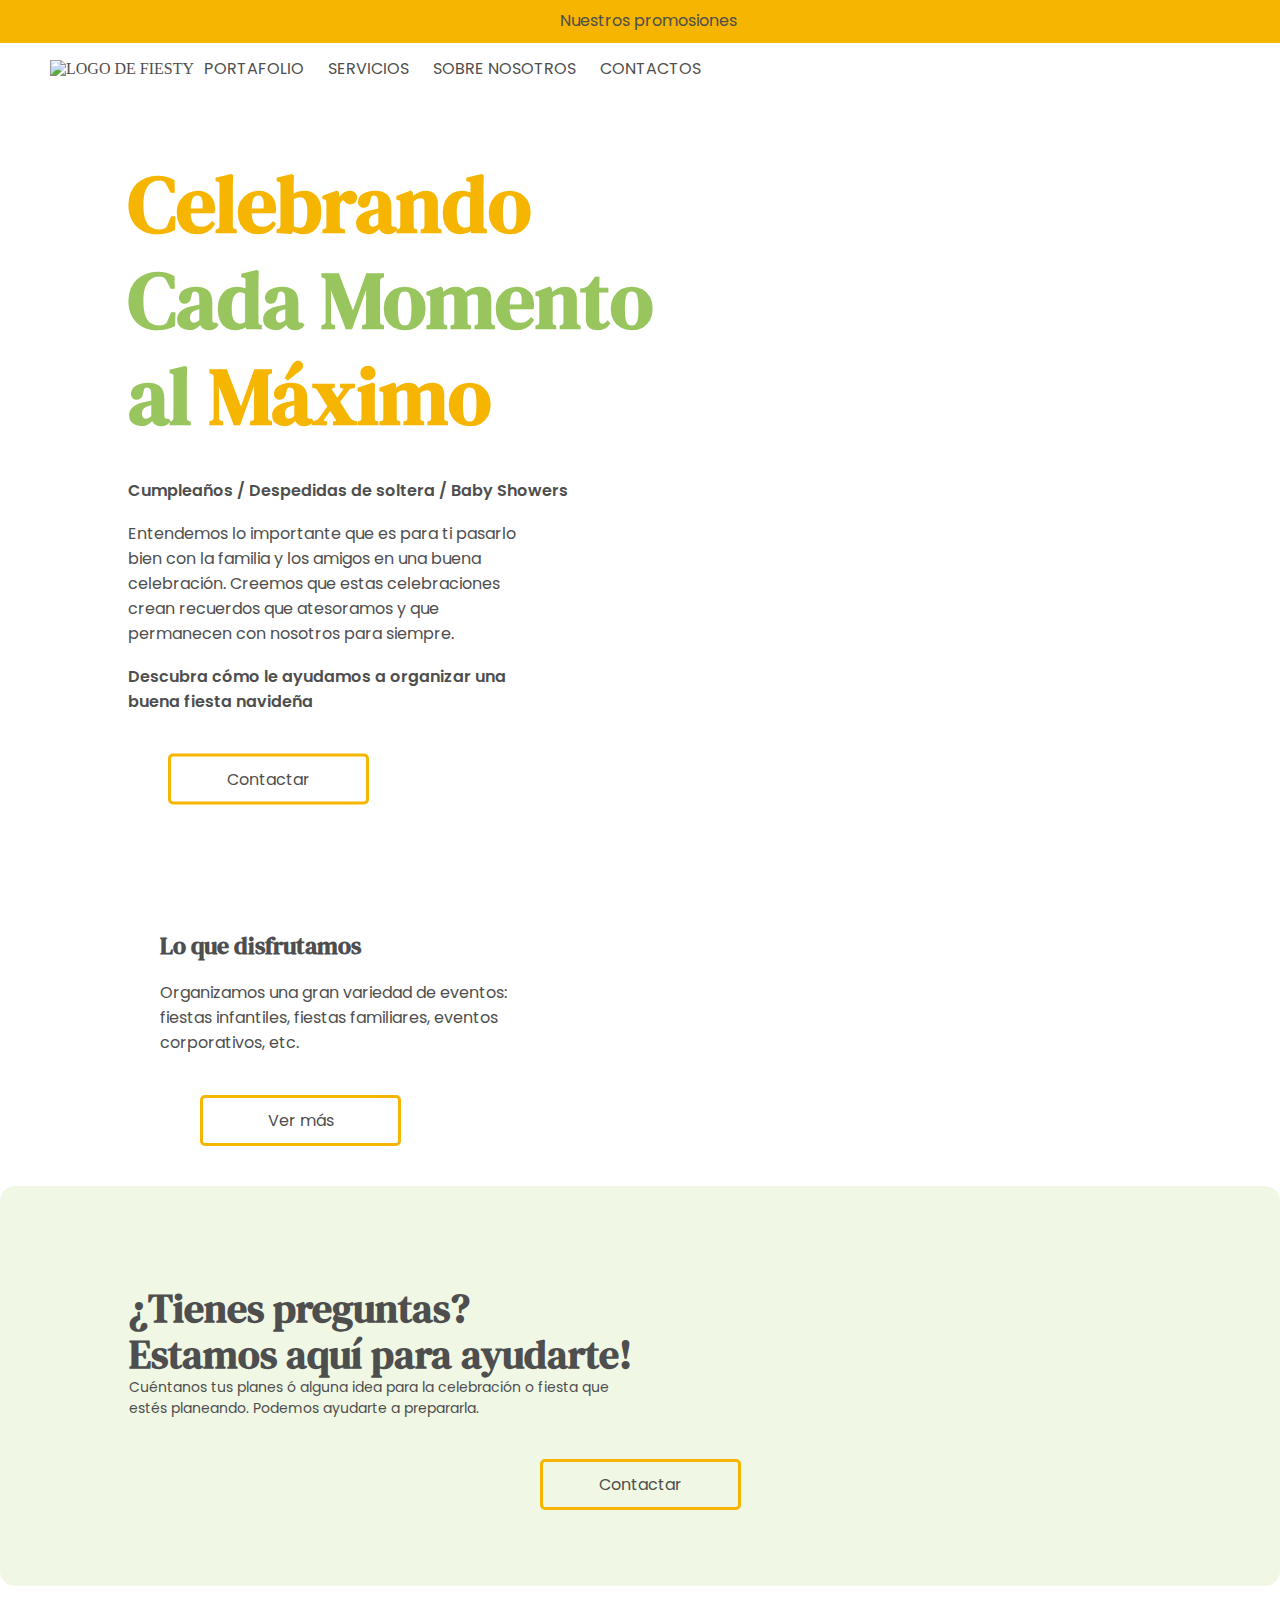
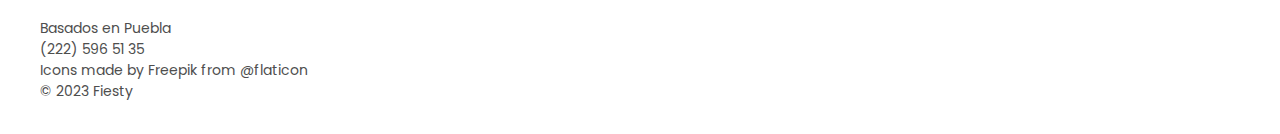
==== index.html @ 1e0ed60b "changed footer" ====
<!DOCTYPE html>
<html lang="en">

<head>
    <meta charset="UTF-8">
    <meta name="viewport" content="width=device-width, initial-scale=1.0">
    <title>Fiesty</title>
    <link rel="stylesheet" href="css/estilo.css">
    <link href="https://fonts.googleapis.com/css2?family=DM+Serif+Text&family=Poppins:wght@400;600&display=swap"
        rel="stylesheet">
</head>

<body>
    <div class="banner">
        <p>Nuestros promosiones</p>
    </div>
    <header>
        <a href="index.html">
            <img img class="logo" src="img/Logo.png" alt="Logo de Fiesty">
        </a>

        <nav>
            <ul>
                <li><a href="html/portafolio.html">Portafolio</a></li>
                <li><a href="html/servicios.html">Servicios</a></li>
                <li><a href="html/sobreNosotros.html">Sobre Nosotros</a></li>
                <li><a href="html/contactos.html">Contactos</a></li>
            </ul>

        </nav>

    </header>

    <main>
        <div class="firstContainer">
            <div class="firstContainerText">
                <h1 class="slogan">
                    <span class="orange-word">Celebrando</span> <br>
                    <span class="green-word">Cada Momento <br> al</span>
                    <span class="orange-word">Máximo</span>
                </h1>
                <br>

                <p class="bold">Cumpleaños / Despedidas de soltera / Baby Showers</p>
                <br>

                <div class="intro">
                    <p>
                        Entendemos lo importante que es para ti pasarlo bien con la familia y los amigos en una buena
                        celebración.
                        Creemos que estas celebraciones crean recuerdos que atesoramos y que permanecen con nosotros
                        para
                        siempre.
                    </p>
                    <br>
                    <p class="bold">Descubra cómo le ayudamos a organizar una buena fiesta navideña</p>

                    <a href="html/contactos.html" class="typeOne">Contactar</a>
                </div>
            </div>
        </div>


        <br>
        <br>

        <div class="secondContainer">
            <h2>Lo que disfrutamos</h2>
            <br>
            <p class="intro">Organizamos una gran variedad de eventos: fiestas infantiles, fiestas familiares, eventos
                corporativos, etc.
            </p>

            <a href="html/portafolio.html" class="typeOne">Ver más</a>

        </div>

    </main>

    <footer>
        <div class="lastContainer">
            <h3>¿Tienes preguntas? <br>
                Estamos aquí para ayudarte!</h3>
            <p>Cuéntanos tus planes ó alguna idea para la celebración o fiesta que estés planeando. Podemos ayudarte a
                prepararla.</p>

            <a href="html/contactos.html" class="typeOne">Contactar</a>
        </div>
        
        <div class="contactosFooter">
        <p>Basados en Puebla <br>
            (222) 596 51 35</p>
        <p>Icons made by Freepik from @flaticon <br>
            © 2023 Fiesty</p>
        </div>
    </footer>

</body>

</html>
---- css/estilo.css ----
* {
    margin: 0;
    padding: 0;
}

body {
    background-color: #FFFFFF;
}

.secundary{
    background-color: #FFF7E1;
}

/* TOP PAGE */

.banner {
    position: absolute;
    top: 0;
    left: 0;
    width: 100%;
    background-color: #F5B500;
    color: #4E4E4E;
    text-align: center;
    padding: 8px 10px 10px 8px;
}

header {
    display: flex;
    align-items: center;
    padding: 56px 50px 10px;
}

.logo {
    width: 150px;
    padding: 0px, 40px, 0px, 0px;
}

nav ul li {
    list-style: none;
    display: inline-block;
    margin: 0 10px;
    font-family: 'Poppins', sans-serif;
}

a {
    text-decoration: none;
    font-size: 16px;
    text-transform: uppercase;
    color: #4E4E4E;
}

hr {
    border: 1px solid #4E4E4E;
    margin: 0 80px ;
}

/* INDEX - HOME PAGE */

.firstContainer {
    background-image: url(../img/Background\ for\ homepage.png);
    height: 754px;
    background-position: center center;
    background-repeat: no-repeat;
    position: relative;
    text-align: left;
    padding: 0 80px;
}

.firstContainerText {
    position:absolute;
    text-align: left;
    top: 50%;
    left: 10%;
    transform: translate(0, -50%);
}

.secondContainer {
    padding: 48px 0 0 160px;
}

.secondContainer p{
    color: #4E4E4E;
}

.thirdContainer {
    background-color: #FFF7E1;
    height: 727px;
    /* width: 100%; */
    /* max-width: 100%; */
    padding: 88px 0 0 77px;
}

.typeOne {
    color: #4E4E4E;
    padding: 10px 20px;
    border: 3px solid #F5B501;
    text-transform: initial;
    font-family: 'Poppins', sans-serif;
    text-align: center;
    border-radius: 5px;
    cursor: pointer;
    font-size: 16px;
    text-decoration: none;
    display: inline-block;
    width: 155px;
    margin: 40px;
    box-shadow: none;
    
}

.typeOne:hover {
    background-color: #F5B501;
    border: 2px solid #F5B501;
}


p {
    color: #4E4E4E;
    font-family: 'Poppins', sans-serif;
}

.intro {
    width: 400px;
}

.bold {
    font-weight: 600;
}

.slogan {
    text-align: center;
    font-family: 'DM Serif Text', serif;
    text-align: left;
    font-size: 80px;
    color: #212D11;
    padding: 64px 0 16px;
    line-height: 120%;
}

h1 {
    text-align: center;
    font-family: 'DM Serif Text', serif;
    text-align: left;
    font-size: 80px;
    color: #212D11;
    padding: 64px 80px 16px;
    line-height: 120%;
}

h2 {
    font-family: 'DM Serif Text', serif;
    text-align: left;
    color: #4E4E4E;
}

h3 {
    font-family: 'DM Serif Text', serif;
    text-align: left;
    font-size: 40px;
    color: #4E4E4E;
    line-height: 114%;
    width: 514px;
}

.orange-word {
    color: #F5B501;
}

.green-word {
    color: #98C55D;
}



/* PORTFOLIO CARDS*/

.contenedorFiestas {
    display: grid;
    grid-template-columns: repeat(1,1fr);
    gap: 20px;
    justify-content: center;
    padding: 0 32px;
}

.evento {
    display: flex;
    flex-direction: row;
    align-items: center;
    max-width: 1000px;
    margin: auto;
}

.fiestaImagen {
    max-width: 100%;
    height: 300px;
    border-radius: 5px;
    margin-bottom: 80px;
    object-fit: contain;
    padding: 20px 50px;
}

.contentEvento{
    flex-grow: 1;
    text-align: left;
    padding: 5px;
}

.fiestaTitulo {
    font-size: 40px;
    margin-bottom: 10px;
}

.cursoDescripcion {
    font-size: 16px;
    font-weight: bold;
}



/* SERVICIOS */

.serviciosTitulo{
    text-align: center;
}

.contenedorServicios{
    display: grid;
    grid-template-columns: repeat(1,1fr);
    gap: 20px;
    justify-content: center;
    padding: 0 32px;
}

.servicio{
    display: flex;
    flex-direction: row;
    align-items: center;
    max-width: 800px;
    margin: auto;
}

.imagenServicios{
    max-width: 100%;
    height: 300px;
    border-radius: 5px;
    margin-bottom: 80px;
    object-fit: contain;
    padding: 20px 50px;
}

.contentServicio{
    flex-grow: 1;
    text-align: left;
    padding: 5px;
}

.servicioTitulo{
    font-size: 40px;
    margin-bottom: 40px;
}

.servcioText{
    font-size: 16px;
    font-weight: bold;
}


/* SOBRE NOSOTROS */

.sobreTitulo {
    text-align: center;
}

.sobreTexto{
    padding: 0 100px 20px;
}

.contenedorSobre{
    background-color: #FFFFFF;
    margin: 16px 200px;
    gap: 10px;
    display: flex;
    flex-direction: column;
    align-items: center;
    justify-content: center;
}

.elementosSobre{
    padding: 32px 40px;
    display: flex;
    align-items: center;
    justify-content: center;
    gap: 64px ;
}




/* FOOTER */

footer p {

    width: 1363px;
    font-size: 14px;
    text-align: left;
}

.lastContainer {
    background-color: #F0F8E5;
    height: 200px;
    text-align: center;
    border-radius: 15px;
    margin: 0 auto;
    font-size: 16px;
    padding: 100px 129px;
}

.lastContainer p {
    padding: 0px;
    width: 490px;
}

iframe {
    display: block;
    margin: auto;
}

.contactosFooter{
    padding: 32px 40px;
}


form {
    margin: 20px;
}

label {
    display: block;
    font-weight: bold;
    margin-bottom: 5px;
    color: #212D11;
}

input[type="text"],
textarea {
    display: block;
    width: 100%;
    padding: 10px;
    border: 2px solid white;
    border-radius: 5px;
    font-size: 16px;
    margin-bottom: 10px;
}

.btnFormulario {
    background-color: #F5B400;
    color: white;
    border: none;
    padding: 10px 20px;
    border-radius: 5px;
    font-size: 18px;
    cursor: pointer;
    margin-top: 10px;
}

/* Responsive */

/* Vista tablet: 768px-1023px */

@media (max-width:1023px){
    /* header */
    header{
        height: auto;
        flex-direction: column;
        text-align: center;
    }



    /* First Container home */
    .slogan{
        font-size: 48px
    }

    .servicio{
        flex-direction: column;
        max-width: 355px;
        gap: 10px;
    }

    .imagenServicios{
        height: 200px;
        margin: 100;
    }
    .servicioTitulo{
        margin: 0;
    }

}
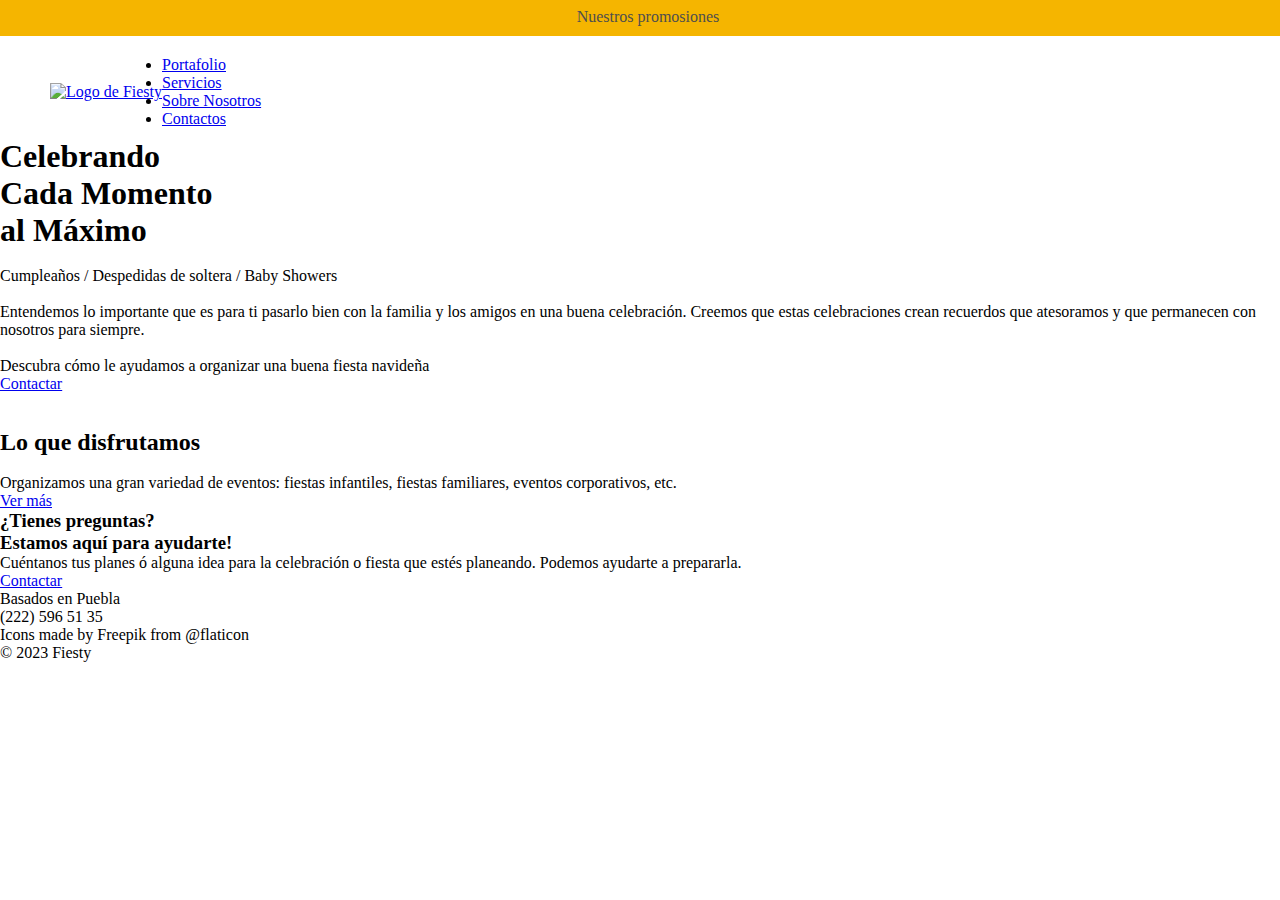
==== commit ff02d20d: "contectando a los estilos" ====
--- a/index.html
+++ b/index.html
@@ -4,8 +4,9 @@
 <head>
     <meta charset="UTF-8">
     <meta name="viewport" content="width=device-width, initial-scale=1.0">
-    <title>Fiesty</title>
-    <link rel="stylesheet" href="css/estilo.css">
+    <meta name="description" content="Descubre un mundo de creatividad y celebración en Fiesty. ¡Únete a nosotros para vivir una experiencia inolvidable!  Desde actuaciones cautivadoras hasta detalles exquisitos, estamos creando momentos que perduran toda la vida.">
+    <title> Fiesty | Creatividad y Celebración </title>
+    <link rel="stylesheet" href="scss/estilo.css">
     <link href="https://fonts.googleapis.com/css2?family=DM+Serif+Text&family=Poppins:wght@400;600&display=swap"
         rel="stylesheet">
 </head>
--- a/scss/estilo.css
+++ b/scss/estilo.css
@@ -0,0 +1,25 @@
+* {
+  margin: 0;
+  padding: 0;
+}
+
+body {
+  background-color: #FFFFFF;
+}
+
+header {
+  display: flex;
+  align-items: center;
+  padding: 56px 50px 10px;
+}
+
+.banner {
+  position: absolute;
+  top: 0;
+  left: 0;
+  width: 100%;
+  background-color: #F5B500;
+  color: #4E4E4E;
+  text-align: center;
+  padding: 8px 10px 10px 8px;
+}/*# sourceMappingURL=estilo.css.map */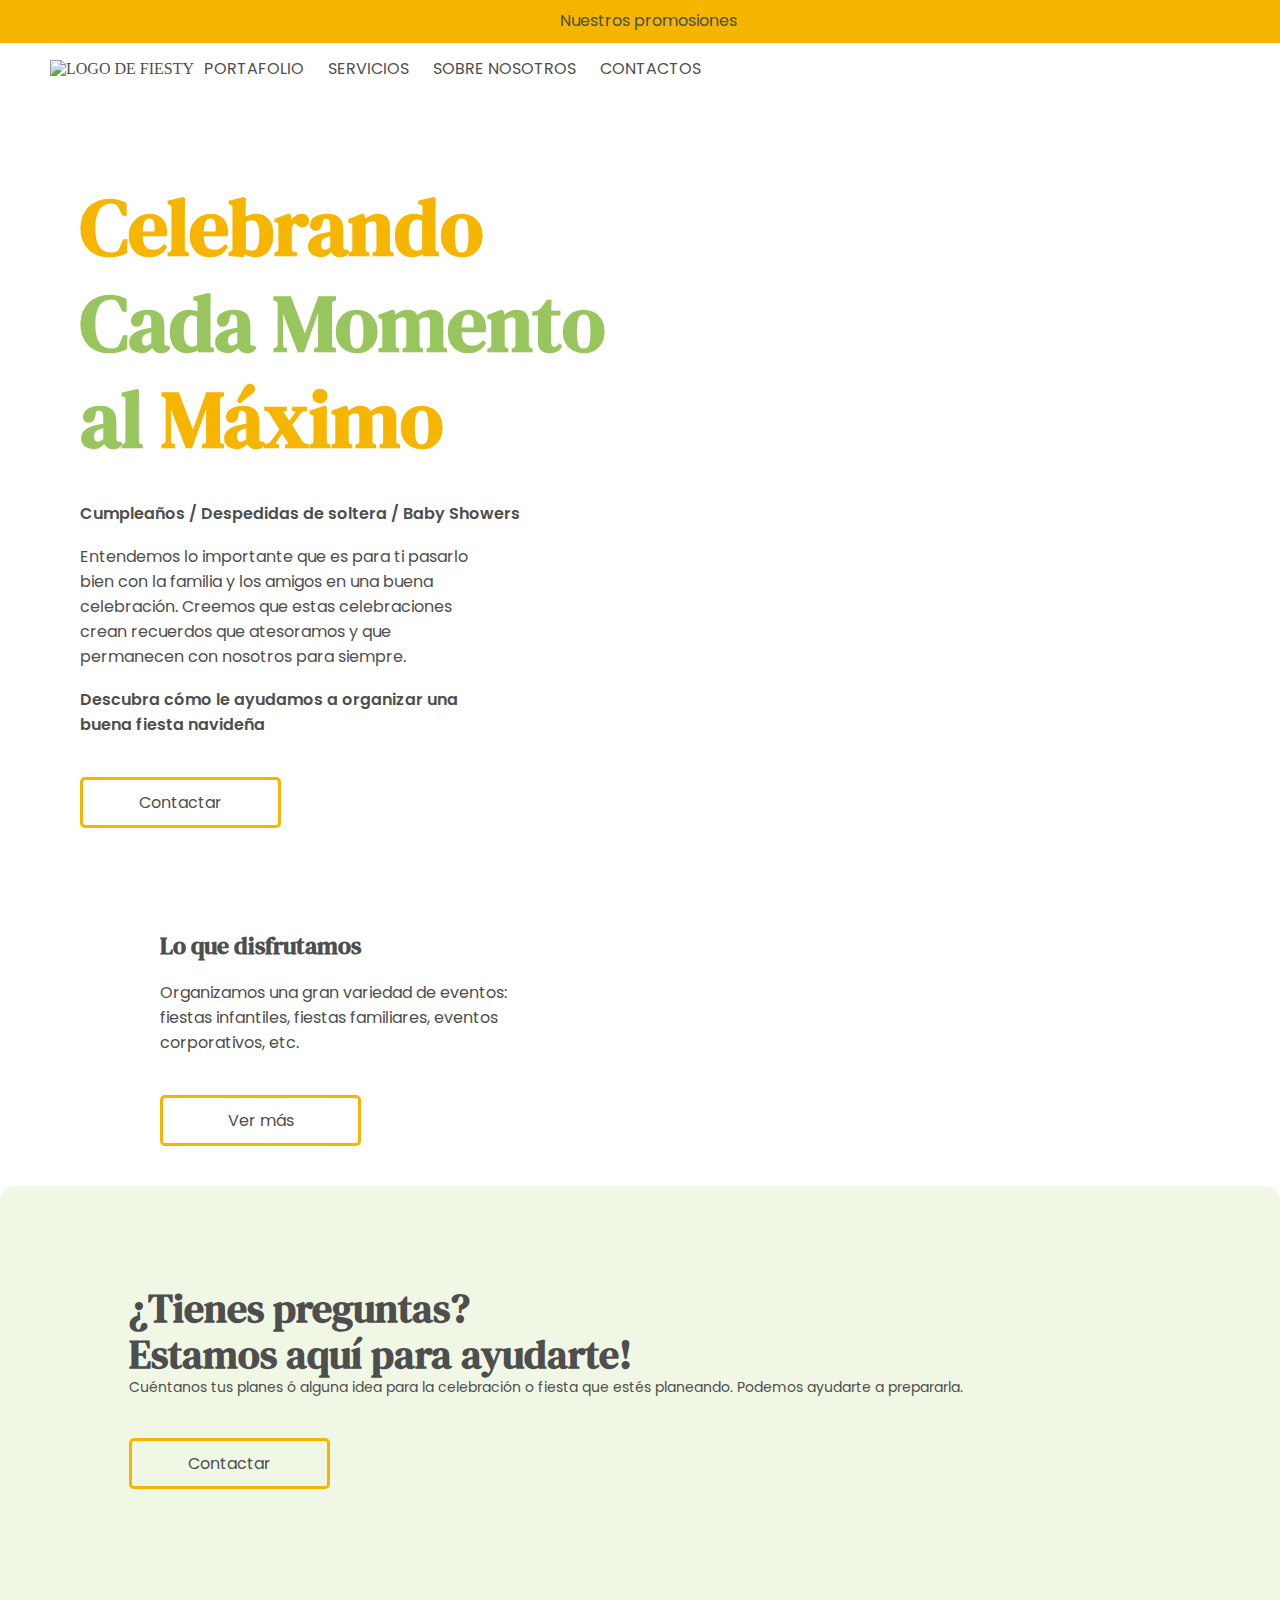
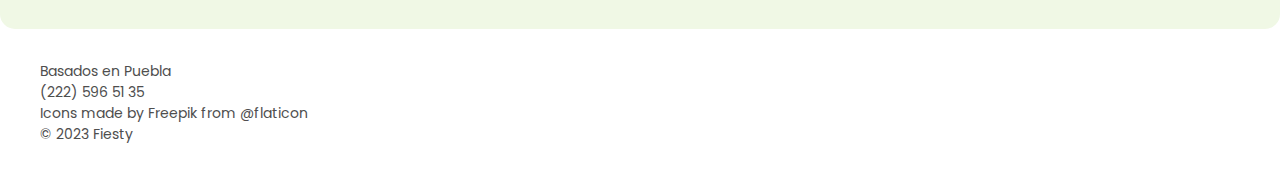
==== commit 81d3facf: "Bootstrap Sobre Nosotros" ====
--- a/index.html
+++ b/index.html
@@ -5,7 +5,10 @@
     <meta charset="UTF-8">
     <meta name="viewport" content="width=device-width, initial-scale=1.0">
     <meta name="description" content="Descubre un mundo de creatividad y celebración en Fiesty. ¡Únete a nosotros para vivir una experiencia inolvidable!  Desde actuaciones cautivadoras hasta detalles exquisitos, estamos creando momentos que perduran toda la vida.">
+    <meta name="keywords" content="Fiesta, Animadores, Fiesty, Eventos, Home">
     <title> Fiesty | Creatividad y Celebración </title>
+    <!-- Bootstrap -->
+    <link href="https://cdn.jsdelivr.net/npm/bootstrap@5.3.2/dist/css/bootstrap.min.css" rel="stylesheet" integrity="sha384-T3c6CoIi6uLrA9TneNEoa7RxnatzjcDSCmG1MXxSR1GAsXEV/Dwwykc2MPK8M2HN" crossorigin="anonymous">
     <link rel="stylesheet" href="scss/estilo.css">
     <link href="https://fonts.googleapis.com/css2?family=DM+Serif+Text&family=Poppins:wght@400;600&display=swap"
         rel="stylesheet">
@@ -33,7 +36,7 @@
     </header>
 
     <main>
-        <div class="firstContainer">
+        <div class="firstContainer" class="img-fluid">
             <div class="firstContainerText">
                 <h1 class="slogan">
                     <span class="orange-word">Celebrando</span> <br>
@@ -96,6 +99,8 @@
         </div>
     </footer>
 
+    <!-- Bootstrap -->
+    <script src="https://cdn.jsdelivr.net/npm/bootstrap@5.3.2/dist/js/bootstrap.bundle.min.js" integrity="sha384-C6RzsynM9kWDrMNeT87bh95OGNyZPhcTNXj1NW7RuBCsyN/o0jlpcV8Qyq46cDfL" crossorigin="anonymous"></script>
 </body>
 
 </html>--- a/scss/estilo.css
+++ b/scss/estilo.css
@@ -1,3 +1,4 @@
+@charset "UTF-8";
 * {
   margin: 0;
   padding: 0;
@@ -7,10 +8,95 @@
   background-color: #FFFFFF;
 }
 
+.secundary {
+  background-color: #FFF7E1;
+}
+
+.tercero {
+  background-color: #F0F8E5;
+}
+
+p {
+  color: #4E4E4E;
+  font-family: "Poppins", sans-serif;
+}
+
+.bold {
+  font-weight: 600;
+}
+
+nav ul li {
+  list-style: none;
+  display: inline-block;
+  margin: 0 10px;
+  font-family: "Poppins", sans-serif;
+}
+
+a {
+  text-decoration: none;
+  font-size: 16px;
+  text-transform: uppercase;
+  color: #4E4E4E;
+}
+
+hr {
+  border: 1px solid #4E4E4E;
+  margin: 0 80px;
+}
+
+h1 {
+  text-align: center;
+  font-family: "DM Serif Text", serif;
+  font-size: 80px;
+  color: #212D11;
+  padding: 64px 80px 16px;
+  line-height: 120%;
+}
+
+h2 {
+  font-family: "DM Serif Text", serif;
+  text-align: left;
+  color: #4E4E4E;
+}
+
+h3 {
+  font-family: "DM Serif Text", serif;
+  text-align: left;
+  font-size: 40px;
+  color: #4E4E4E;
+  line-height: 114%;
+}
+
+.typeOne {
+  color: #4E4E4E;
+  padding: 10px 20px;
+  border: 3px solid #F5B501;
+  text-transform: initial;
+  font-family: "Poppins", sans-serif;
+  text-align: center;
+  border-radius: 5px;
+  cursor: pointer;
+  font-size: 16px;
+  text-decoration: none;
+  display: inline-block;
+  width: 155px;
+  margin: 40px 0;
+  box-shadow: none;
+}
+.typeOne:hover {
+  background-color: #F5B501;
+  border: 2px solid #F5B501;
+}
+
 header {
   display: flex;
   align-items: center;
   padding: 56px 50px 10px;
+}
+
+.logo {
+  width: 150px;
+  padding: 0px, 40px, 0px, 0px;
 }
 
 .banner {
@@ -22,4 +108,326 @@
   color: #4E4E4E;
   text-align: center;
   padding: 8px 10px 10px 8px;
+}
+
+/* SOBRE NOSOTROS */
+.firstContainer {
+  background-image: url(../img/Background\ for\ homepage.png);
+  height: 754px;
+  background-position: center center;
+  background-repeat: no-repeat;
+  position: relative;
+  text-align: left;
+}
+
+.firstContainerText {
+  position: absolute;
+  text-align: left;
+  padding: 24px 0 0 80px;
+}
+
+.secondContainer {
+  padding: 48px 0 0 160px;
+}
+.secondContainer p {
+  color: #4E4E4E;
+}
+
+.thirdContainer {
+  background-color: #FFF7E1;
+  height: 727px;
+  padding: 88px 0 0 77px;
+}
+
+.intro {
+  width: 400px;
+}
+
+.slogan {
+  text-align: center;
+  font-family: "DM Serif Text", serif;
+  text-align: left;
+  font-size: 80px;
+  color: #212D11;
+  padding: 64px 0 16px;
+  line-height: 120%;
+}
+
+.orange-word {
+  color: #F5B501;
+}
+
+.green-word {
+  color: #98C55D;
+}
+
+.sobreTexto {
+  padding: 0 100px 20px;
+}
+
+
+.elementosSobre {
+  padding: 32px 40px;
+  display: flex;
+  align-items: center;
+  justify-content: center;
+  gap: 64px;
+}
+
+.contenedorFiestas {
+  justify-content: left;
+  padding: 0 32px;
+  gap: 80px;
+  margin: 80px, 0;
+}
+
+.fiestaImagen {
+  max-width: 100%;
+  height: 300px;
+  border-radius: 5px;
+  padding: 20px 50px;
+}
+
+.contentEvento {
+  flex-grow: 1;
+  text-align: left;
+  padding: 5px;
+}
+
+.evento {
+  display: flex;
+  flex-direction: row;
+  align-items: center;
+  max-width: 1000px;
+  margin: auto;
+}
+
+.fiestaTitulo {
+  font-size: 40px;
+  margin-bottom: 10px;
+}
+
+.cursoDescripcion {
+  font-size: 16px;
+  font-weight: bold;
+}
+
+/* CONTACTOS */
+.contactosTitulo {
+  text-align: left;
+  font-size: 48px;
+  padding: 64px 300px 16px 80px;
+}
+
+.contactos p {
+  padding: 0 0 16px 80px;
+  line-height: 150%;
+}
+
+form {
+  margin: 20px 80px 80px;
+}
+
+label {
+  font-weight: bold;
+  margin-bottom: 5px;
+  color: #212D11;
+}
+
+input[type=text] {
+  display: block;
+  width: 50%;
+  padding: 10px;
+  border: 2px solid #F5B400;
+  font-size: 16px;
+  margin-bottom: 10px;
+  background-color: transparent;
+}
+
+textarea {
+  display: block;
+  width: 50%;
+  padding: 10px;
+  border: 2px solid #F5B400;
+  font-size: 16px;
+  margin-bottom: 10px;
+  background-color: transparent;
+  height: 100px;
+}
+
+input[id=comentario] {
+  height: 100px;
+}
+
+.btnFormulario {
+  background-color: #98C65D;
+  width: 52%;
+  color: white;
+  border: none;
+  padding: 10px 20px;
+  border-radius: 5px;
+  font-size: 18px;
+  cursor: pointer;
+  margin-top: 10px;
+}
+
+/* FOOTER */
+footer p {
+  font-size: 14px;
+  text-align: left;
+}
+
+.lastContainer {
+  background-color: #F0F8E5;
+  text-align: left;
+  border-radius: 15px;
+  margin: 0 auto;
+  font-size: 16px;
+  padding: 100px 129px;
+}
+.lastContainer p {
+  padding: 0px;
+}
+
+iframe {
+  display: block;
+  margin: auto;
+}
+
+.contactosFooter {
+  padding: 32px 40px;
+}
+
+.contactanosFooter {
+  padding: 32px 40px;
+  background-color: #FFFFFF;
+}
+
+/* Responsive */
+/* Vista tablet: 768px-1023px */
+@media (max-width: 1023px) {
+  /* header */
+  header {
+    height: auto;
+    flex-direction: column;
+    text-align: center;
+  }
+  /* First Container home */
+  .slogan {
+    font-size: 48px;
+  }
+  .servicio {
+    flex-direction: column;
+    max-width: 355px;
+    gap: 10px;
+  }
+  .imagenServicios {
+    height: 200px;
+    margin: 50px;
+  }
+  .serviciosTitulo {
+    margin: 0;
+    font-size: 64px;
+    text-align: center;
+  }
+}
+/* Ajustes especificos para la vista móvil */
+/* 0 hasta 768px */
+@media (max-width: 768px) {
+  /* Nuestros servicios */
+  .lastContainer {
+    padding: 32px 16px;
+    text-align: center;
+  }
+  .typeOne {
+    margin: 16px 0;
+  }
+  /* Contactanos */
+  .contactosTitulo {
+    padding: 32px 16px 0 16px;
+  }
+  .contactos p {
+    padding: 0 32px 16px 16px;
+  }
+  form {
+    margin: 0 16px 40px;
+  }
+  .btnFormulario {
+    width: 100%;
+  }
+  input[type=text],
+  textarea {
+    width: 90%;
+  }
+  /* FOOTER */
+  .contactosFooter p {
+    text-align: center;
+  }
+  .contactanosFooter p {
+    text-align: center;
+  }
+}
+.contenedorServicios {
+  display: grid;
+  grid-template-columns: repeat(1, 1fr);
+  justify-content: center;
+  padding: 0 32px 40px;
+}
+
+.servicio {
+  display: flex;
+  flex-direction: row;
+  align-items: center;
+  max-width: 800px;
+  margin: auto;
+  padding: 30px 20px;
+}
+
+.imagenServicios {
+  max-width: 100%;
+  height: 300px;
+  border-radius: 5px;
+  -o-object-fit: contain;
+     object-fit: contain;
+  padding: 0 50px;
+}
+
+.contentServicio {
+  flex-grow: 1;
+  text-align: left;
+  padding: 5px;
+}
+
+.servicioTitulo {
+  font-size: 40px;
+  margin-bottom: 40px;
+}
+
+.servcioText {
+  font-size: 16px;
+  font-weight: bold;
+}
+
+/* .sobreTexto {
+  padding: 0 100px 20px;
+} */
+
+.contenedorSobre {
+  background-color: #FFFFFF;
+  width: 75%;
+  
+  /* 
+  gap: 10px;
+   display: flex;
+  flex-direction: column;
+  align-items: center;
+  justify-content: center; */ 
+}
+
+.elementosSobre {
+  padding: 32px 40px;
+  display: flex;
+  align-items: center;
+  justify-content: center;
+  gap: 64px;
 }/*# sourceMappingURL=estilo.css.map */